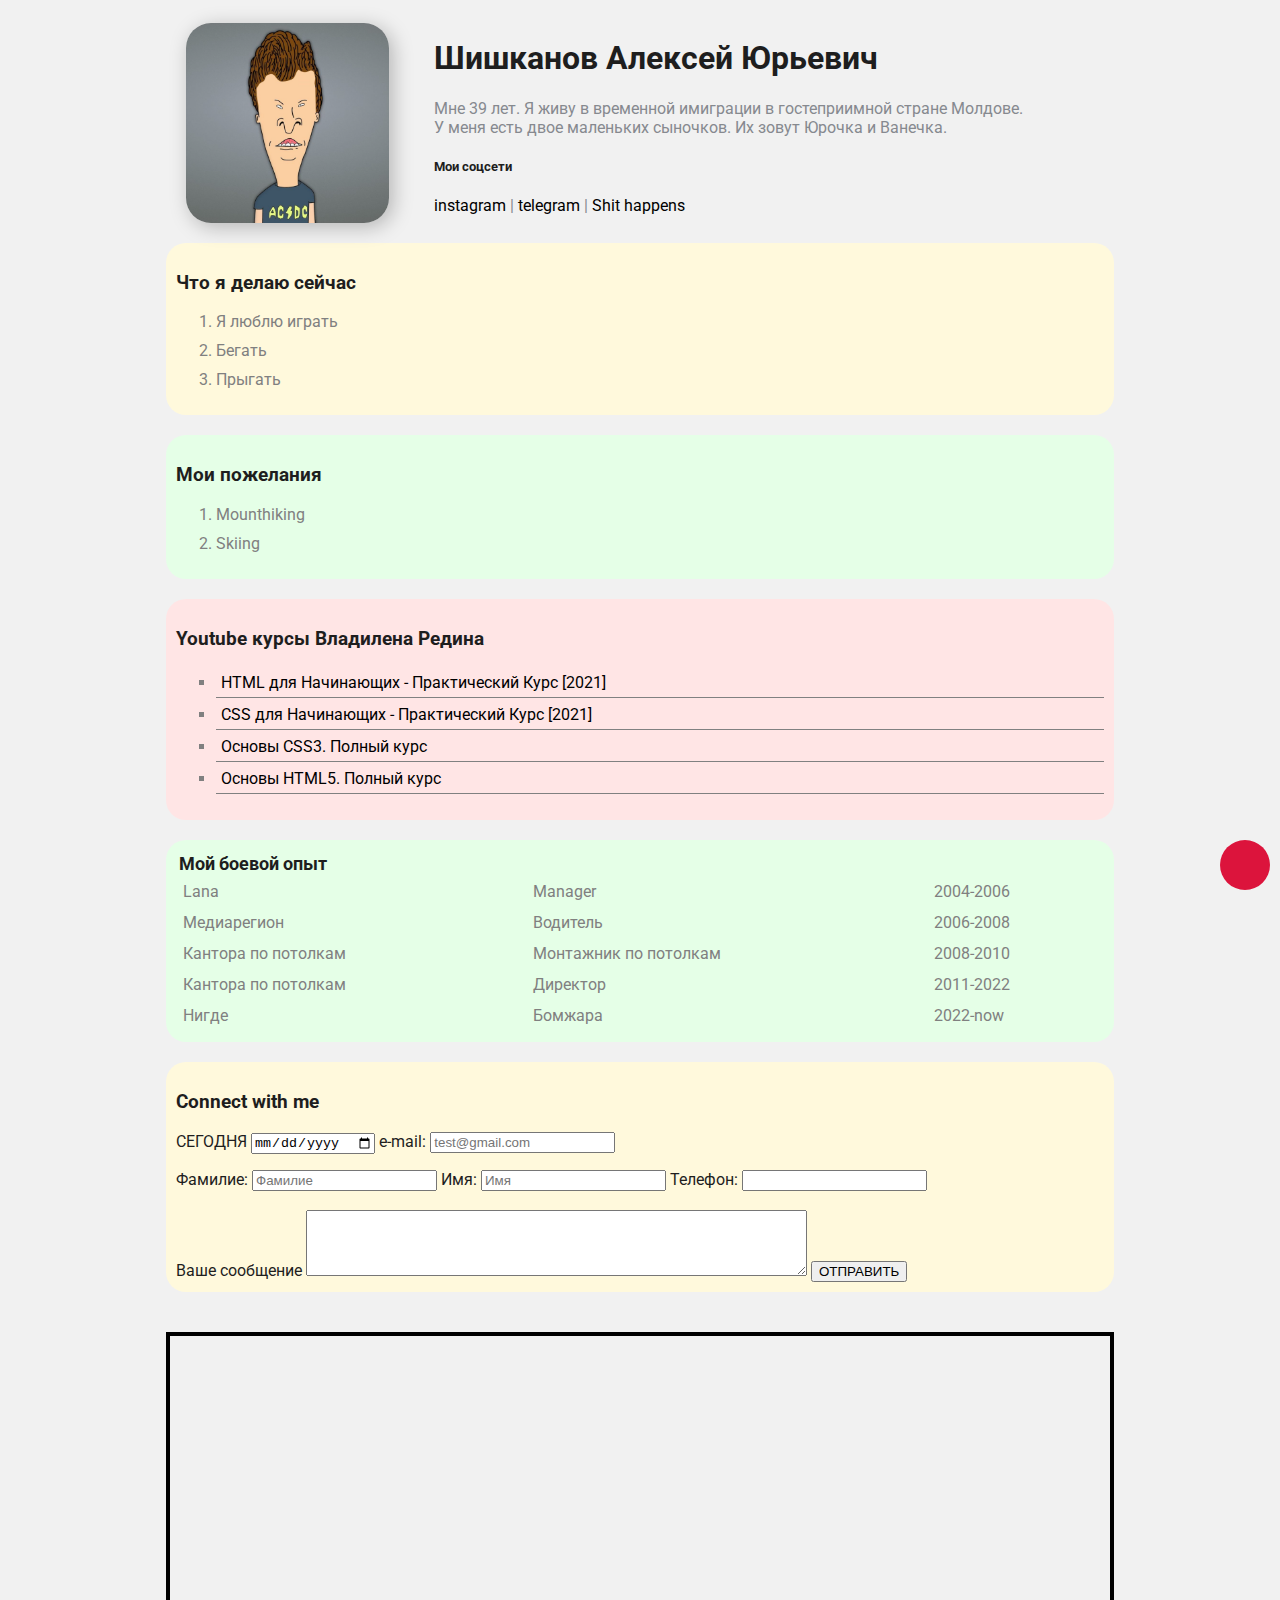
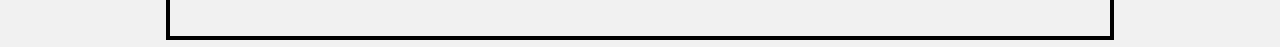
==== index.html @ b57d5322 "Create CV" ====
<!DOCTYPE html>
<html lang="en">
<head>
    <meta charset="UTF-8">
    <title>My First HTML Document</title>
    <link rel="stylesheet" href="styles.css">


</head>





<body>
    <div class="container">
        
        <div class="info">
            <img src="butthead.png" alt="butthead" class="avatar">

            <div class="info-text">
               
                <h1>Шишканов Алексей Юрьевич</h1> 

                <p>Мне 39 лет. Я живу в временной имиграции в гостеприимной
                    стране Молдове.
                <br>
                    У меня есть двое маленьких сыночков. Их зовут Юрочка и Ванечка.         
           

        
                <h5>Мои соцсети</h5>
                <a href="https://new.enterio.com.ua/" target="_blank">instagram</a> | 
                <a href="https://enterio.com.ua/" target="_blank">telegram</a> |
                
                <a href="index2.html" target="_blank">Shit happens</a>

            </div>

        </div>
        
        <div class="card bg-yelow">
            <h3>Что я делаю сейчас</h3>
                <ol class="list">
                    <li>Я люблю играть</li>
                    <li>Бегать</li>
                    <li>Прыгать</li>
                    
                </ol>
        </div>

        <div class="card bg-green">
            <h3>Мои пожелания</h3>
                <ol class="list">   
                    <li>Mounthiking</li> 
                    <li>Skiing</li>
                </ol>
        </div>
       
        <div class="card bg-red">
            <h3>Youtube курсы Владилена Редина</h3>
                <ul class="link-list">
                    <li><a href="https://www.youtube.com/watch?v=DOEtVdkKwcU&t=2164s" target="_blank">HTML для Начинающих - Практический Курс [2021]</a></li>

                    <li><a href="https://www.youtube.com/watch?v=SpCUuyZZTp8" target="_blank">CSS для Начинающих - Практический Курс [2021]</a></li>

                    <li><a href="https://www.youtube.com/watch?v=1X8FNuy32ZM8" target="_blank">Основы CSS3. Полный курс</a></li>

                    <li><a href="https://www.youtube.com/watch?v=_J6hMLsscOo" target="_blank">Основы HTML5. Полный курс</a></li>



                </ul>
        </div>
        
        <div class="card bg-green">
            <table class="table" cellspacing="2" border="0">
                <thead>
                    <tr>
                        <th align="left" colspan="3">Мой боевой опыт</th>
                        
                    </tr>
                </thead> </thead>
            
            
            
                <tbody>
                 <tr>
                    <td>Lana</td>
                    <td>Manager</td>
                    <td>2004-2006</td>    
                 </tr>
            
                 <tr>
                    <td>Медиарегион</td>
                    <td>Водитель</td>
                    <td>2006-2008</td>    
                 </tr>
            
                 <tr>
                    <td>Кантора по потолкам</td>
                    <td>Монтажник по потолкам</td>
                    <td>2008-2010</td>    
                 </tr>
                 <tr>
                    <td>Кантора по потолкам</td>
                    <td>Директор</td>
                    <td>2011-2022</td>    
                 </tr>
                 <tr>
                    <td>Нигде</td>
                    <td>Бомжара</td>
                    <td>2022-now</td>    
                 </tr>
                </tbody>
            
                <tfoot></tfoot>
            
            
                 
             </table>   
        </div>
        
       

        <div class="card bg-yelow">
            <h3>Connect with me</h3>

            <p>  <label for="date">СЕГОДНЯ</label>
                <input type="date" id="date">



                <label for="e-mail">e-mail:</label>
                <input type="email" id="e-mail" placeholder="test@gmail.com">
            </p>



                <label for="Sirname">Фамилие:</label>
                <input type="text" id="Sirname" placeholder="Фамилие">
                <label for="name">Имя:</label>
                <input type="text" id="name" placeholder="Имя">
                <label for="phone">Телефон:</label>
                <input type="tel" id="phone">
                <br>
                <br>
                <label for="text_1">Ваше сообщение</label>
                <textarea rows="4" cols="60"></textarea>
                
                <input type="submit" value="ОТПРАВИТЬ">
            






                <br/>
                
            
                
        </div>

        <!-- <div class="card bg-green">

            <div class="box-model">
                <div></div>
                <div></div>
                <div></div>
                <div></div>
            </div>  
        </div> -->
       
        <div class="position">
            <div class="box"></div>



        </div>





    </div> 


        
    
        
        
        
        
        
    
    
    
    
    
    
    
    
    
    
    
    
    
    
    
       
  










</body>
</html>
---- styles.css ----
@import url('https://fonts.googleapis.com/css2?family=Roboto&display=swap');

/* * {
    padding: 0;
    margin: 0;
} */



body {
    background-color: #f1f1f1;
    color: #1e1e1e;
    

    font-family: 'Roboto', sans-serif;
}

form {
    background-color: #252828;
}

.bg-yelow {background-color: #fff9dc;}
.bg-green {background-color: #e5ffe7;}
.bg-red {background-color: #ffe5e5;}

.avatar {
    margin: 5px;
    height: 200px;
    border-radius: 25px;
    box-shadow: 4px 4px 20px rgba(0, 0, 0, 0.25);
}

.info  {
    
    display: flex;
    color: #86898f ;
    margin: 5px;
    font-style: normal;
    padding: 10px;
    border: 5px;


}

.info h1 {
color: #1e1e1e;
}

@media (max-width: 700px) {
.info {
    display: block;
    text-align: center;
    }

}

.info-text {
   
    margin-left: 40px;
    margin-bottom: 10px;


}


.info-text h5 {
    color: #1e1e1e;
}




.social {
background-color: brown;
padding: 10px;
border: 5px;
margin: 5px;
 

}

.container {
max-width: 75%;
margin: auto;


}

.card {
        padding: 10px;
        margin-bottom: 20px;
        border-radius: 20px;
    }

    .card h2 {
        margin-bottom: 15px;
    }






.box-model > div {
float: left;
background-color: rgb(37, 133, 123);
height: 100px;
width: 25%;
margin: 5px;

box-sizing: border-box;


}

a {
    color: black;
    text-decoration: none;
}
a:hover{
    color: red;
    text-decoration: underline;   
}

a:visited{
    color: grey;
}

.list {
    color: grey;    
    padding: 5 15px; 
}

.list li {
margin-bottom: 10px;

}

.table {
    width: 100%;
    
}

.table td:nth-child(1),
.table td:nth-child(2),
.table td:nth-child(3){
    color: grey;
    padding: 5px ;
     
}



.table th {
    font-size: 18px;
    margin-bottom: 15px;
    

}

.link-list {
list-style: square;
color: grey;    
padding: 5 5px;


}

.link-list li {
    padding: 5px;
    margin-bottom: 2px;
    border-bottom: 1px solid grey;
}

.position {
    position: relative;
    height: 300px;
    border: 4px solid black;
    margin-top: 40px;


}



.box {
    position: fixed;
    bottom: 10px;
    right: 10px;
    border-radius: 50px;

    width: 50px;
    height: 50px;
    background-color: crimson;



}
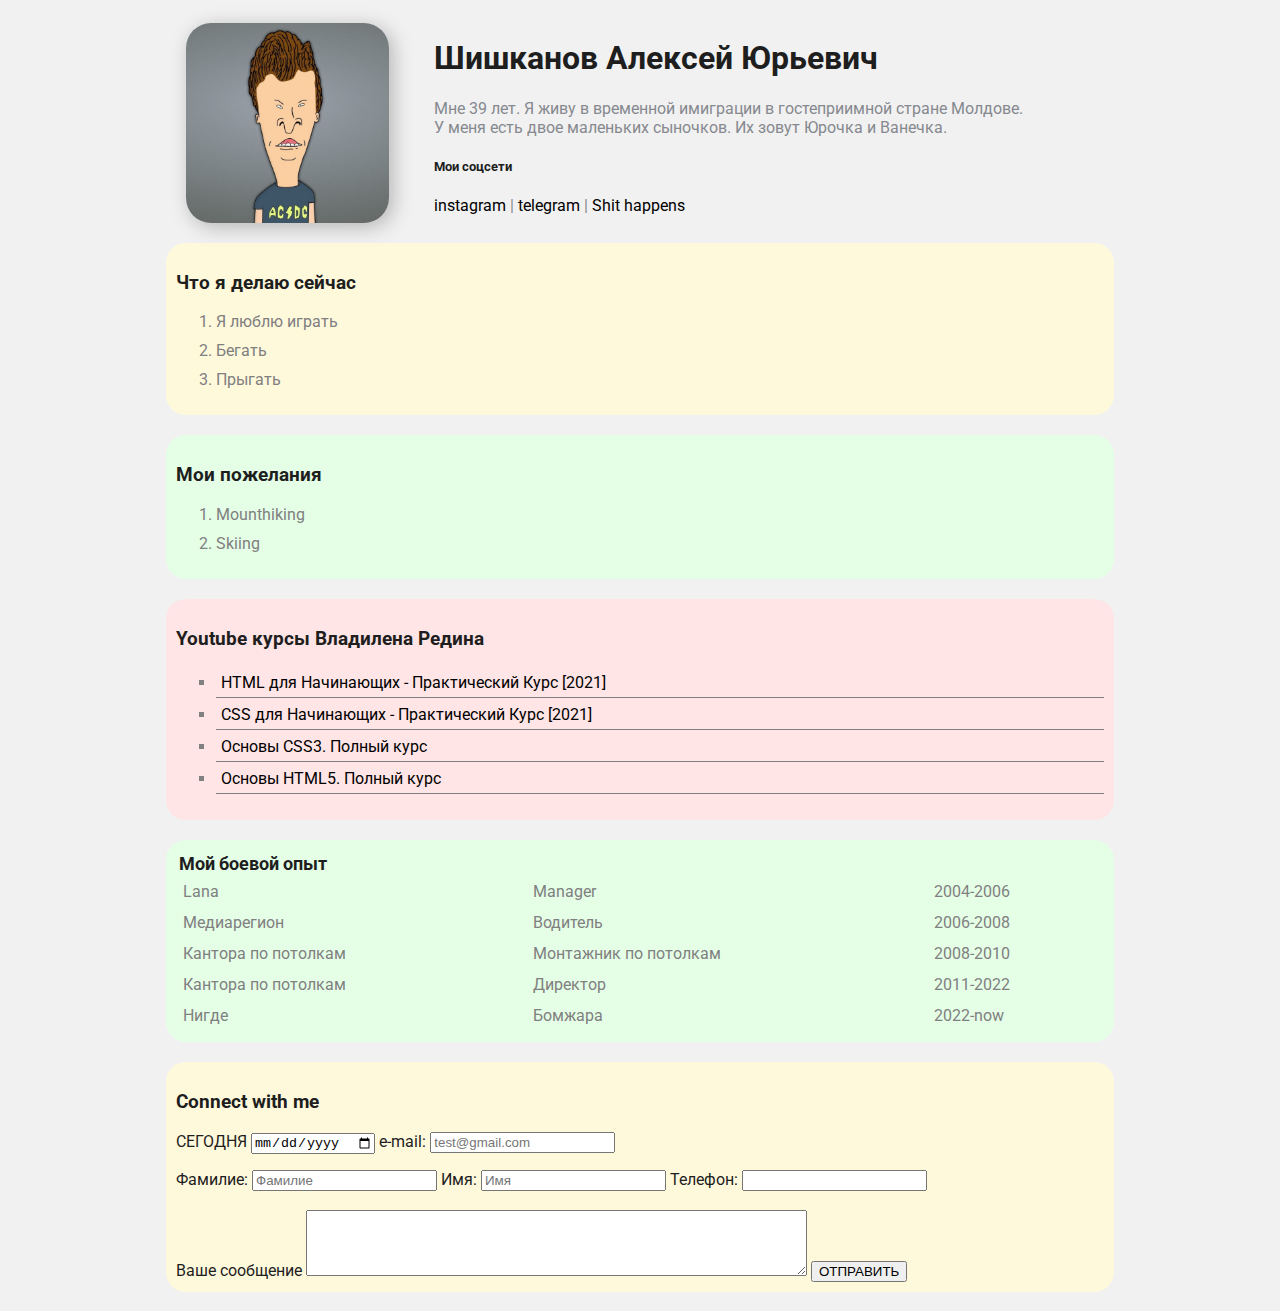
==== commit 53f72309: "Update index.html" ====
--- a/index.html
+++ b/index.html
@@ -171,17 +171,8 @@
                 <div></div>
             </div>  
         </div> -->
-       
-        <div class="position">
-            <div class="box"></div>
-
-
-
-        </div>
-
-
-
-
+      
+        </div>
 
     </div> 
 
@@ -221,4 +212,4 @@
 
 
 </body>
-</html>+</html>
